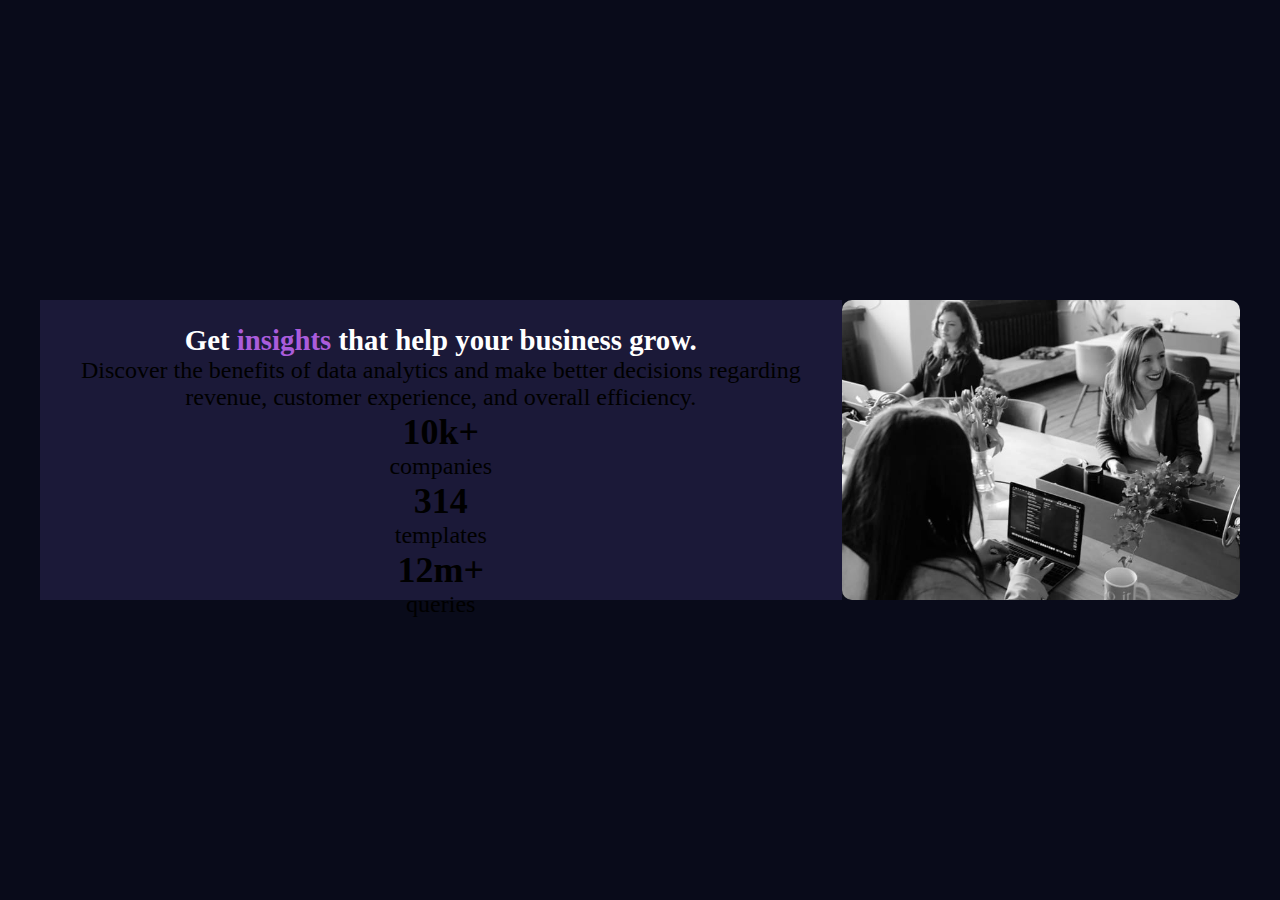
==== index.html @ 45aaf51e "moved" ====
<!DOCTYPE html>
<html lang="en">
  <head>
    <meta charset="UTF-8" />
    <meta name="viewport" content="width=device-width, initial-scale=1.0" />
    <!-- displays site properly based on user's device -->

    <link
      rel="icon"
      type="image/png"
      sizes="32x32"
      href="./images/favicon-32x32.png"
    />

    <title>Frontend Mentor | Stats preview card component</title>
    <link rel="stylesheet" href="style.css">

    <!-- Feel free to remove these styles or customise in your own stylesheet 👍 -->
    <!-- <style>
      .attribution {
        font-size: 11px;
        text-align: center;
      }
      .attribution a {
        color: hsl(228, 45%, 44%);
      }
    </style> -->
  </head>
  <body>
    <main>
      <div class="container">
        <div class="card">
          <img src="/stats-preview-card-component-main/images/image-header-mobile.jpg" alt="">
          <img src="/stats-preview-card-component-main/images/image-header-desktop.jpg" alt="" class="desktop">
        </div>
        <div class="card-senior">
          <p class="get-it">Get <span> insights</span> that help your business grow.</p>
          <p>Discover the benefits of data analytics and make better decisions regarding revenue, customer experience, and overall efficiency.</p>
          <div class="card-2">
            <div>
              <h2>10k+</h2>
              <p>companies</p>
            </div>
            <div>
              <h2>314</h2>
              <p>templates</p>
            </div>
            <div>
              <h2>12m+</h2>
              <p>queries</p>
            </div>
          </div>
        </div>
      </div>
    </main>
    <!-- Get insights that help your business grow.

  Discover the benefits of data analytics and make better decisions regarding revenue, customer 
  experience, and overall efficiency.

  10k+ companies
  314 templates
  12m+ queries -->

    <!-- <div class="attribution">
      Challenge by
      <a href="https://www.frontendmentor.io?ref=challenge" target="_blank"
        >Frontend Mentor</a
      >. Coded by <a href="#">Your Name Here</a>.
    </div> -->
  </body>
</html>
---- style.css ----
*{
    padding: 0;
    margin: 0;
    box-sizing: border-box;
}
body{
    background-color: hsl(233, 47%, 7%);
    display: flex;
    justify-content: center;
    margin-top: auto;
    margin-bottom: auto;
    align-items: center;
    /* height: 100vh; */
    /* margin: 0 auto; */
}
.container{
    display: flex;
    justify-content: center;
    align-items: center;
    max-width: 1200px;
    /* height: 100vh; */
    text-align: center;
    font-size: 1.5rem;
    /* background-color: hsl(233, 47%, 7%); */
    flex-direction: column;
}
.card-senior{
    /* width: 100%;
    max-width: 650px; */
    padding: 1.5rem;
    background-color: hsl(244, 38%, 16%);
}
span{
    color:  hsl(277, 64%, 61%);
}
.get-it{
    color: white;
    font-weight: bolder;
    font-size: 1.8rem;
}
.container img{
    width: 100%;
    height: 100%;
    object-fit: cover;
    border-radius: 10px;
}
.desktop{
    display: none;
}
@media (min-width: 1024px) {
   body{
    height: 100vh;
   } 
   .container{
    flex-direction: row-reverse;
    align-items: normal;
    height: 100%;
    max-height: 300px;
   }
}
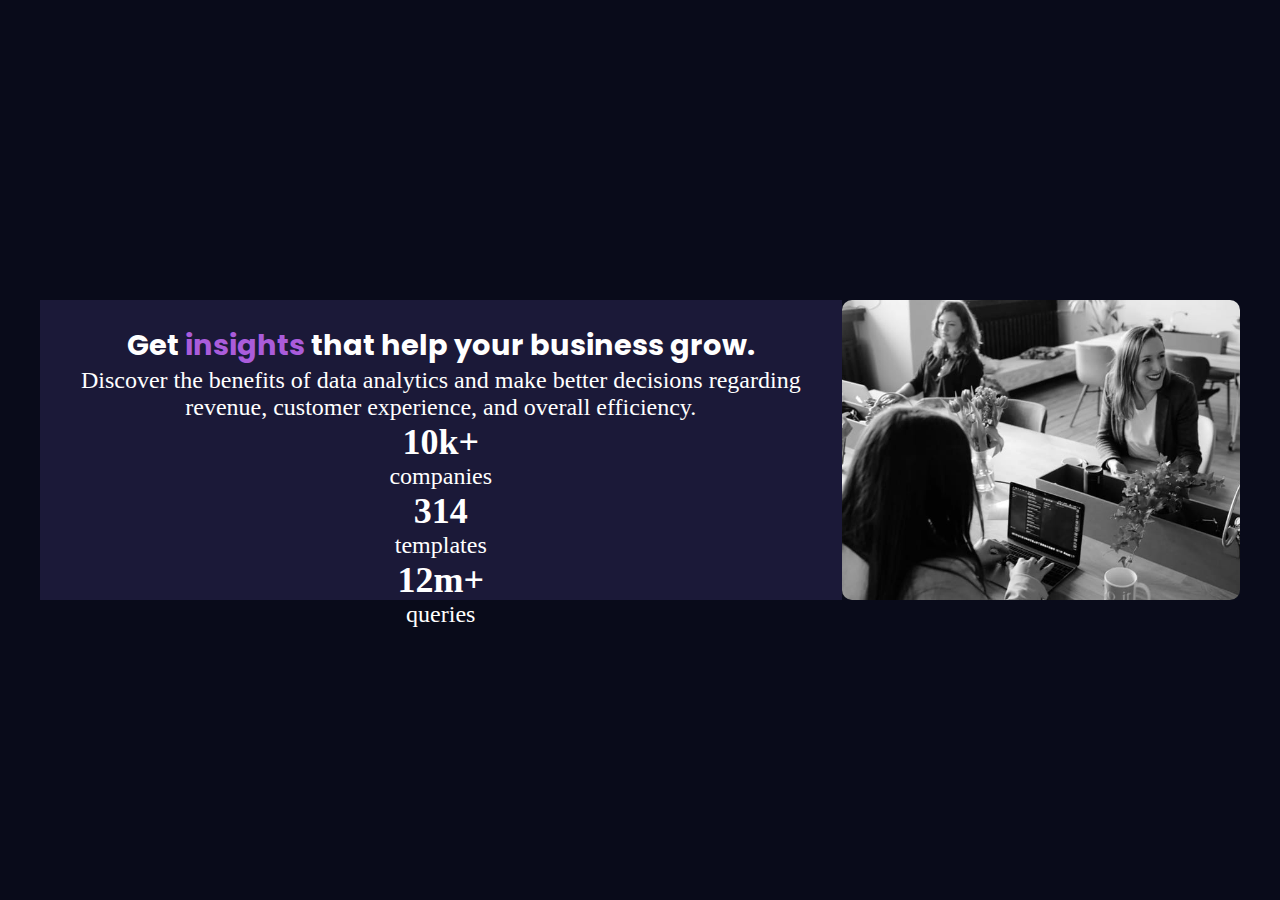
==== commit 5c7ffe9d: "done done" ====
--- a/index.html
+++ b/index.html
@@ -14,6 +14,9 @@
 
     <title>Frontend Mentor | Stats preview card component</title>
     <link rel="stylesheet" href="style.css">
+    <link rel="preconnect" href="https://fonts.googleapis.com">
+<link rel="preconnect" href="https://fonts.gstatic.com" crossorigin>
+<link href="https://fonts.googleapis.com/css2?family=Poppins:ital,wght@0,100;0,200;0,300;0,400;0,500;0,600;0,700;0,800;0,900;1,100;1,200;1,300;1,400;1,500;1,600;1,700;1,800;1,900&display=swap" rel="stylesheet">
 
     <!-- Feel free to remove these styles or customise in your own stylesheet 👍 -->
     <!-- <style>
@@ -30,14 +33,14 @@
     <main>
       <div class="container">
         <div class="card">
-          <img src="/stats-preview-card-component-main/images/image-header-mobile.jpg" alt="">
-          <img src="/stats-preview-card-component-main/images/image-header-desktop.jpg" alt="" class="desktop">
+          <img src="stats-preview-card-component-main/images/image-header-mobile.jpg" alt="">
+          <img src="stats-preview-card-component-main/images/image-header-desktop.jpg" alt="" class="desktop">
         </div>
         <div class="card-senior">
           <p class="get-it">Get <span> insights</span> that help your business grow.</p>
           <p>Discover the benefits of data analytics and make better decisions regarding revenue, customer experience, and overall efficiency.</p>
           <div class="card-2">
-            <div>
+            <div class="fad-1" id="fadrtyt">
               <h2>10k+</h2>
               <p>companies</p>
             </div>
--- a/style.css
+++ b/style.css
@@ -1,60 +1,86 @@
-*{
-    padding: 0;
-    margin: 0;
-    box-sizing: border-box;
+* {
+  padding: 0;
+  margin: 0;
+  box-sizing: border-box;
 }
-body{
-    background-color: hsl(233, 47%, 7%);
-    display: flex;
-    justify-content: center;
-    margin-top: auto;
-    margin-bottom: auto;
-    align-items: center;
-    /* height: 100vh; */
-    /* margin: 0 auto; */
+body {
+  background-color: hsl(233, 47%, 7%);
+  display: flex;
+  justify-content: center;
+  margin-top: auto;
+  margin-bottom: auto;
+  align-items: center;
+  color: white;
+  /* height: 100vh; */
+  /* margin: 0 auto; */
 }
-.container{
-    display: flex;
-    justify-content: center;
-    align-items: center;
-    max-width: 1200px;
-    /* height: 100vh; */
-    text-align: center;
-    font-size: 1.5rem;
-    /* background-color: hsl(233, 47%, 7%); */
-    flex-direction: column;
+#fadrtyt {
+  color: white;
 }
-.card-senior{
-    /* width: 100%;
-    max-width: 650px; */
-    padding: 1.5rem;
-    background-color: hsl(244, 38%, 16%);
+.container {
+  display: flex;
+  justify-content: center;
+  align-items: center;
+  max-width: 1200px;
+  /* height: 100vh; */
+  text-align: center;
+  font-size: 1.5rem;
+  /* background-color: hsl(233, 47%, 7%); */
+  flex-direction: column;
+  animation: fadeIn 1s ease-in-out;
 }
-span{
-    color:  hsl(277, 64%, 61%);
+
+.card-senior {
+  /* width: 100%;
+      max-width: 650px; */
+  color: white;
+  padding: 1.5rem;
+  background-color: hsl(244, 38%, 16%);
 }
-.get-it{
-    color: white;
-    font-weight: bolder;
-    font-size: 1.8rem;
+span {
+  color: hsl(277, 64%, 61%);
 }
-.container img{
-    width: 100%;
-    height: 100%;
-    object-fit: cover;
-    border-radius: 10px;
+.get-it {
+  color: white;
+  font-family: "Poppins", sans-serif;
+  font-weight: bolder;
+  font-size: 1.8rem;
 }
-.desktop{
-    display: none;
+/* .card-2 p{
+      color: white;
+  } */
+.container img {
+  width: 100%;
+  height: 100%;
+  object-fit: cover;
+  border-radius: 10px;
+}
+.desktop {
+  display: none;
+  transition: opacity 0.3s ease-in-out;
 }
 @media (min-width: 1024px) {
-   body{
+  body {
     height: 100vh;
-   } 
-   .container{
+    transition: background-color 0.3s ease-in-out;
+  }
+  .container {
     flex-direction: row-reverse;
     align-items: normal;
     height: 100%;
     max-height: 300px;
-   }
-}+    transition: transform 0.3s ease-in-out;
+  }
+  .container:hover {
+    transform: scale(1.05);
+  }
+}
+
+@keyframes fadeIn {
+  from {
+    opacity: 0;
+  }
+  to {
+    opacity: 1;
+  }
+}
